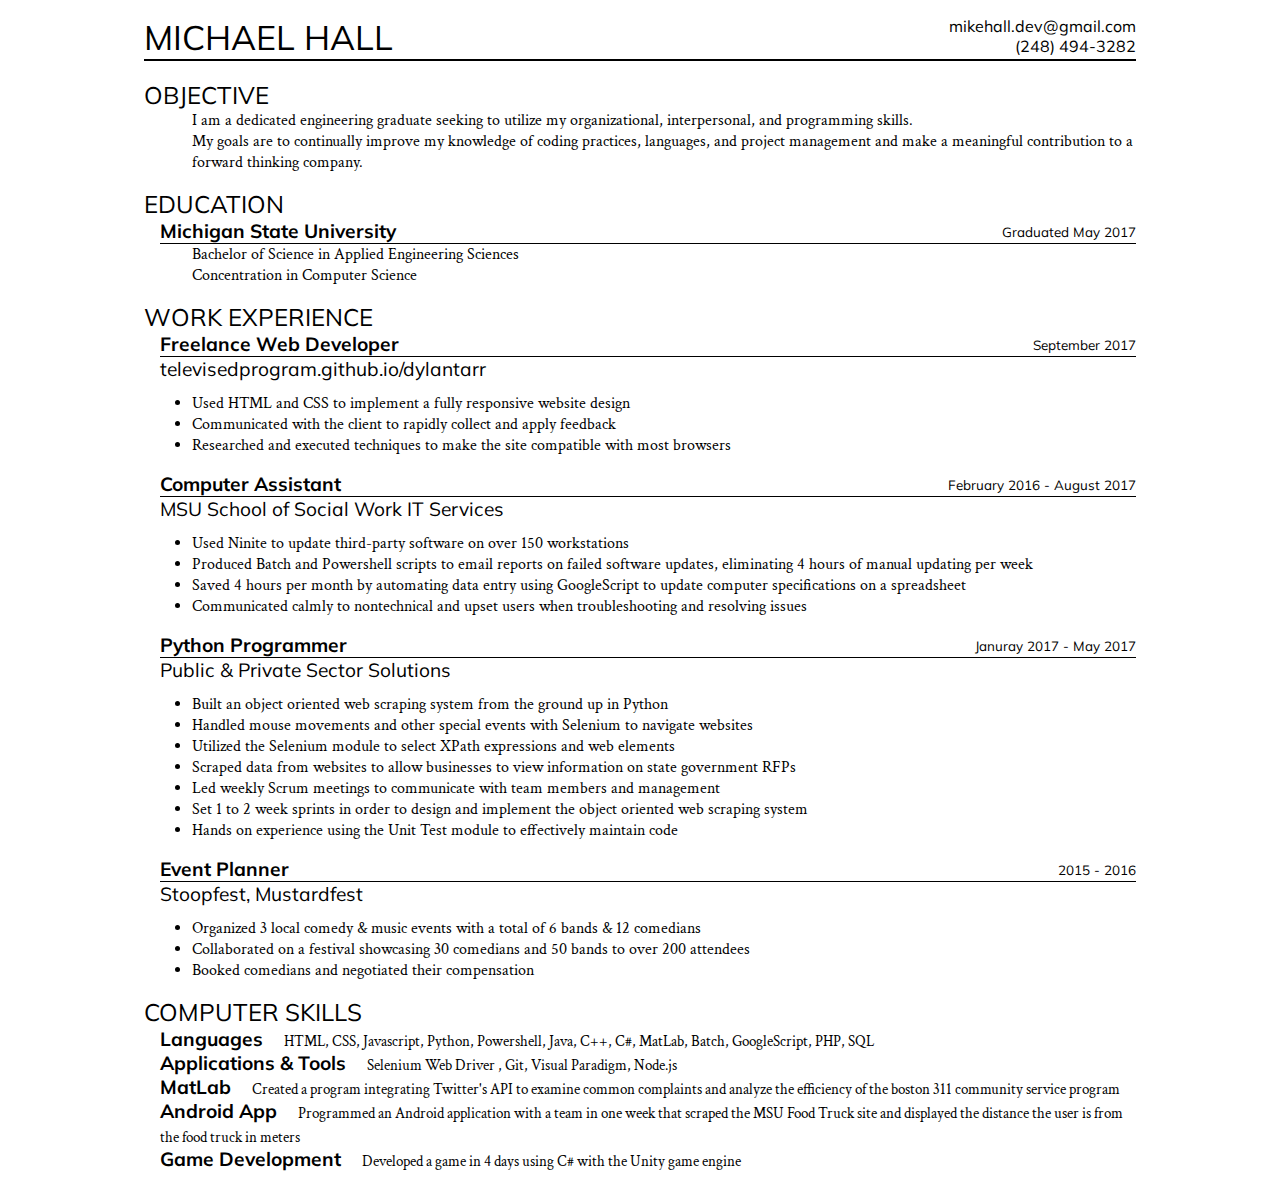
==== index.html @ 0d328ab1 "wording in web developer li" ====
<!DOCTYPE html>
<html>
    <head>
        <meta name="viewport" content="width=device-width, initial-scale=1.0" />
        <title>Mike Hall Dev</title>
        <!-- <link href="https://fonts.googleapis.com/css?family=EB+Garamond" rel="stylesheet"> -->
        <!-- <link href="https://fonts.googleapis.com/css?family=Roboto:400,500,700" rel="stylesheet"> -->
        <link href="https://fonts.googleapis.com/css?family=Crimson+Text:400,400i,600,600i,700,700i|Muli:400,400i,600,600i,700,700i,800,800i,900,900i" rel="stylesheet">
        <link rel="stylesheet" type="text/css" href="./style.css" />
    </head>

    <body>

        <!-- HEADER -->
        <header>
            <h1>Michael Hall</h1>
            <div class="contact">
                <h2>mikehall.dev@gmail.com</h2>
                <h2>(248) 494-3282</h2>
            </div>
        </header>
        <!-- END HEADER -->

        <!-- CONTENT -->
        <section class="content">
            <div class="new-section">
                <h1>Objective</h1>
                <p>I am a dedicated engineering graduate seeking to utilize my organizational, 
                    interpersonal, and programming skills.</p>
                <p>My goals are to continually improve my knowledge of coding practices, languages, 
                    and project management and make a meaningful contribution to a forward thinking 
                    company.
                </p>
            </div>

            <div class="new-section">
                <h1>Education</h1>
                <h2>Michigan State University
                    <span class="date">Graduated May 2017</span>
                </h2>
                <p>Bachelor of Science in Applied Engineering Sciences</p>
                <p>Concentration in Computer Science</p>
            </div>

            <div class="new-section">
                <h1>Work Experience</h1>
                <h2>Freelance Web Developer
                    <span class="date">September 2017</span>
                </h2>
                <h3>televisedprogram.github.io/dylantarr</h3>
                <ul>
                    <li>Used HTML and CSS to implement a fully responsive website design</li>
                    <li>Communicated with the client to rapidly collect and apply feedback</li>
                    <li>Researched and executed techniques to make the site compatible with most browsers</li>
                </ul>

            <div class="new-section">
                
                <h2>Computer Assistant
                    <span class="date">February 2016 - August 2017</span>
                </h2>
                <h3>MSU School of Social Work IT Services</h3>
                <ul>
                    <li>Used Ninite to update third-party software on over 150 workstations</li>
                    <li>Produced Batch and Powershell scripts to email reports on failed software updates, eliminating 4 hours of manual updating per week</li>
                    <li>Saved 4 hours per month by automating data entry using GoogleScript to update computer specifications on a spreadsheet</li>
                    <li>Communicated calmly to nontechnical and upset users when troubleshooting and resolving issues</li>
                </ul>
            </div>

            <div class="new-section">
                <h2>Python Programmer
                    <span class="date">Januray 2017 - May 2017</span>
                </h2>
                <h3>Public & Private Sector Solutions</h3>
                <ul>
                    <li>Built an object oriented web scraping system from the ground up in Python</li>
                    <li>Handled mouse movements and other special events with Selenium to navigate websites</li>
                    <li>Utilized the Selenium module to select XPath expressions and web elements</li>
                    <li>Scraped data from websites to allow businesses to view information on state government RFPs</li>
                    <li>Led weekly Scrum meetings to communicate with team members and management</li>
                    <li>Set 1 to 2 week sprints in order to design and implement the object oriented web scraping system</li>
                    <li>Hands on experience using the Unit Test module to effectively maintain code</li>
                </ul>
            </div>

            <div class="new-section">
                <h2>Event Planner
                    <span class="date">2015 - 2016</span>
                </h2>
                <h3>Stoopfest, Mustardfest</h3>
                <ul>
                    <li>Organized 3 local comedy & music events with a total of 6 bands & 12 comedians</li>
                    <li>Collaborated on a festival showcasing 30 comedians and 50 bands to over 200 attendees</li>
                    <li>Booked comedians and negotiated their compensation</li>
                </ul>
            </div>

            <div class="new-section skills">
                <h1>Computer Skills</h1>
                <h2>Languages
                    <span>HTML, CSS, Javascript, Python, Powershell, Java, C++, C#, MatLab, Batch, GoogleScript, PHP, SQL</span>
                </h2>
                <h2>Applications & Tools
                    <span>Selenium Web Driver , Git, Visual Paradigm, Node.js</span>
                </h2>
                <h2>MatLab
                    <span>
                        Created a program integrating Twitter's API to examine common complaints and analyze the efficiency of the boston 311 community service program
                    </span>
                </h2>
                <h2>Android App
                    <span>
                        Programmed an Android application with a team in one week that scraped the MSU 
                        Food Truck site and displayed the distance the user is from the food truck in meters
                    </span>
                </h2>
                <h2>Game Development
                    <span>Developed a game in 4 days using C# with the Unity game engine</span>
                </h2>
            </div>
        </section>
    </body>
</html>
---- style.css ----
* {
    box-sizing: border-box;
    margin: 0;
    padding: 0;
}

/* BODY STYLES */
body {
    background-color: #FFFFFF;
    width: 100%;
    margin: auto;
    max-width: 1024px;
}
h1, h2, h3, .date {
    font-family: "Muli", "Verdana", sans-serif;
    font-weight: normal;
}

p, li, .skills span {
    font-family: "Crimson Text", "Palatino", serif;
}
/* END BODY STYLE */

/* HEADER STYLE */
header {
    margin: 1rem;
}
header h1 {
    font-size: 34px;
    float: left;
    position: relative;
    text-transform: uppercase;
}

header .contact {
    float: right;
    text-align: right;
    width: 50%;
}

header h2 {
    font-size: 1em;
}

header::after {
    content: "";
    background-color: black;
    width: 100%;
    height: 2px;
    display: flex;
}
/* END HEADER STYLE */

/* RESUME STYLE */
.content {
    margin: 1rem;
    position: absolute;
    top: 3rem;
    width: 100%;
    max-width: 1024px;
}

.new-section {
    margin-top: 1rem;
}

.new-section h1 {
    text-transform: uppercase;
    font-size: 1.5em;
}

.new-section h2, h3 {
    margin-left: 1rem;
    font-size: 1.2em;
}

.new-section h2 {
    font-weight: bold;
    border-bottom: 1px solid black;
    margin-right: 2rem;
}

.date {
    font-weight: initial;
    font-size: .7em;
    float: right;
    line-height: 2em;
}

.new-section p {
    margin-left: 3rem;
}

.new-section ul {
    margin-left: 3rem;
    margin-top: .75rem;
}

.skills {
    margin-bottom: 1rem;
}

.skills h2 {
    border-bottom: 0 solid black;
}

.skills span {
    margin-left: 1rem;
    font-size: .8em;
    font-weight: normal;
}
/* END RESUME STYLE */

/* MEDIA QUERIES */
@media screen and (max-width: 750px) {
    body {
        min-width: 310px;
        overflow-x: scroll;
    }
    
    header h1 {
        float: initial;
        text-align: center;
    }
    
    header .contact {
        text-align: center;
        display: block;
        width: 100%;
        float: initial;
        padding-bottom: .5rem;
    }

    .content {
        top: 7.5rem;
        margin: auto;
        padding: 0 .5rem;
    }

    .new-section h1 {
        text-align: center;
        margin-bottom: .8rem;
    }

    .new-section h2, h3 {
        font-size: .9em;
        margin: auto;
    }

    .new-section h3 {
        width: 100%;
        float: left;
    }

    .new-section p, .new-section ul {
        margin: auto;
        font-size: .9em;
        width: 90%;
        margin-top: .5rem;
    }
    
    .new-section ul {
        margin-top: 2rem;
    }

    .date {
        font-size: .8em;
        line-height: initial;
        
    }

    .skills span {
        font-size: 1em;
    }
}

@media print {
    body {
        font-size: 15px;
        margin: auto;
    }

    header::after {
        -webkit-print-color-adjust: exact;
    }

    .new-section p, .new-section ul {
        margin-top: 0;
        line-height: 1em;
    }

    .new-section {
        margin-top: 1%;
    }

}
/* END MEDIA QUERIES */
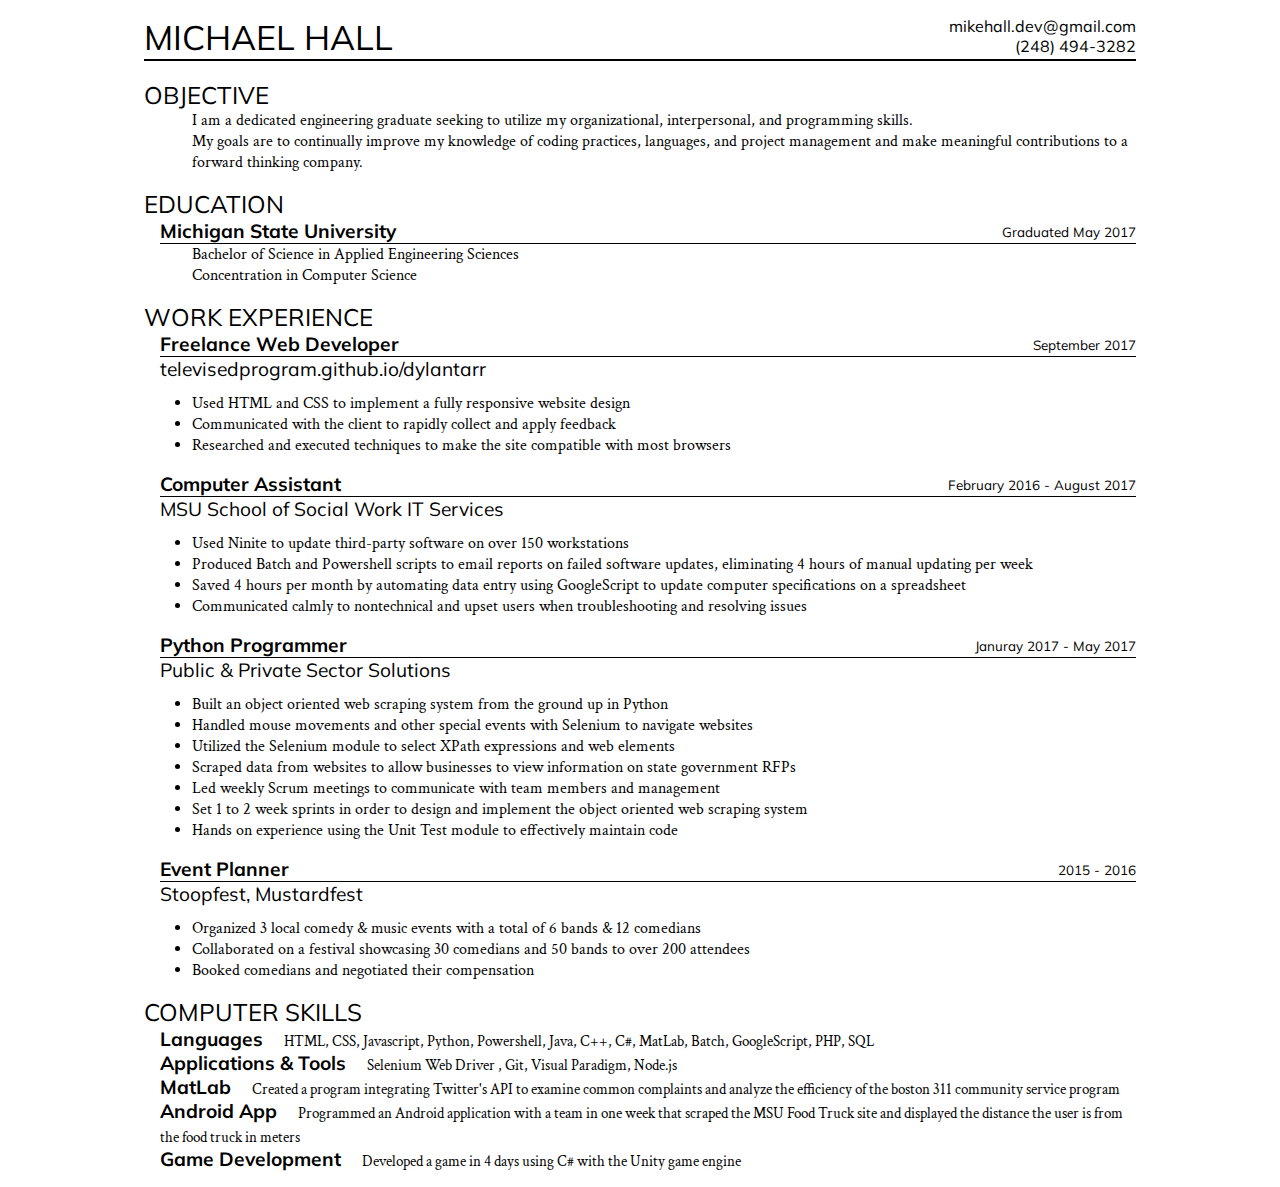
==== commit 1e65c83d: "changed wording on resume objective" ====
--- a/index.html
+++ b/index.html
@@ -2,7 +2,7 @@
 <html>
     <head>
         <meta name="viewport" content="width=device-width, initial-scale=1.0" />
-        <title>Mike Hall Dev</title>
+        <title>Resume - Mike Hall Dev</title>
         <!-- <link href="https://fonts.googleapis.com/css?family=EB+Garamond" rel="stylesheet"> -->
         <!-- <link href="https://fonts.googleapis.com/css?family=Roboto:400,500,700" rel="stylesheet"> -->
         <link href="https://fonts.googleapis.com/css?family=Crimson+Text:400,400i,600,600i,700,700i|Muli:400,400i,600,600i,700,700i,800,800i,900,900i" rel="stylesheet">
@@ -28,7 +28,7 @@
                 <p>I am a dedicated engineering graduate seeking to utilize my organizational, 
                     interpersonal, and programming skills.</p>
                 <p>My goals are to continually improve my knowledge of coding practices, languages, 
-                    and project management and make a meaningful contribution to a forward thinking 
+                    and project management and make meaningful contributions to a forward thinking 
                     company.
                 </p>
             </div>
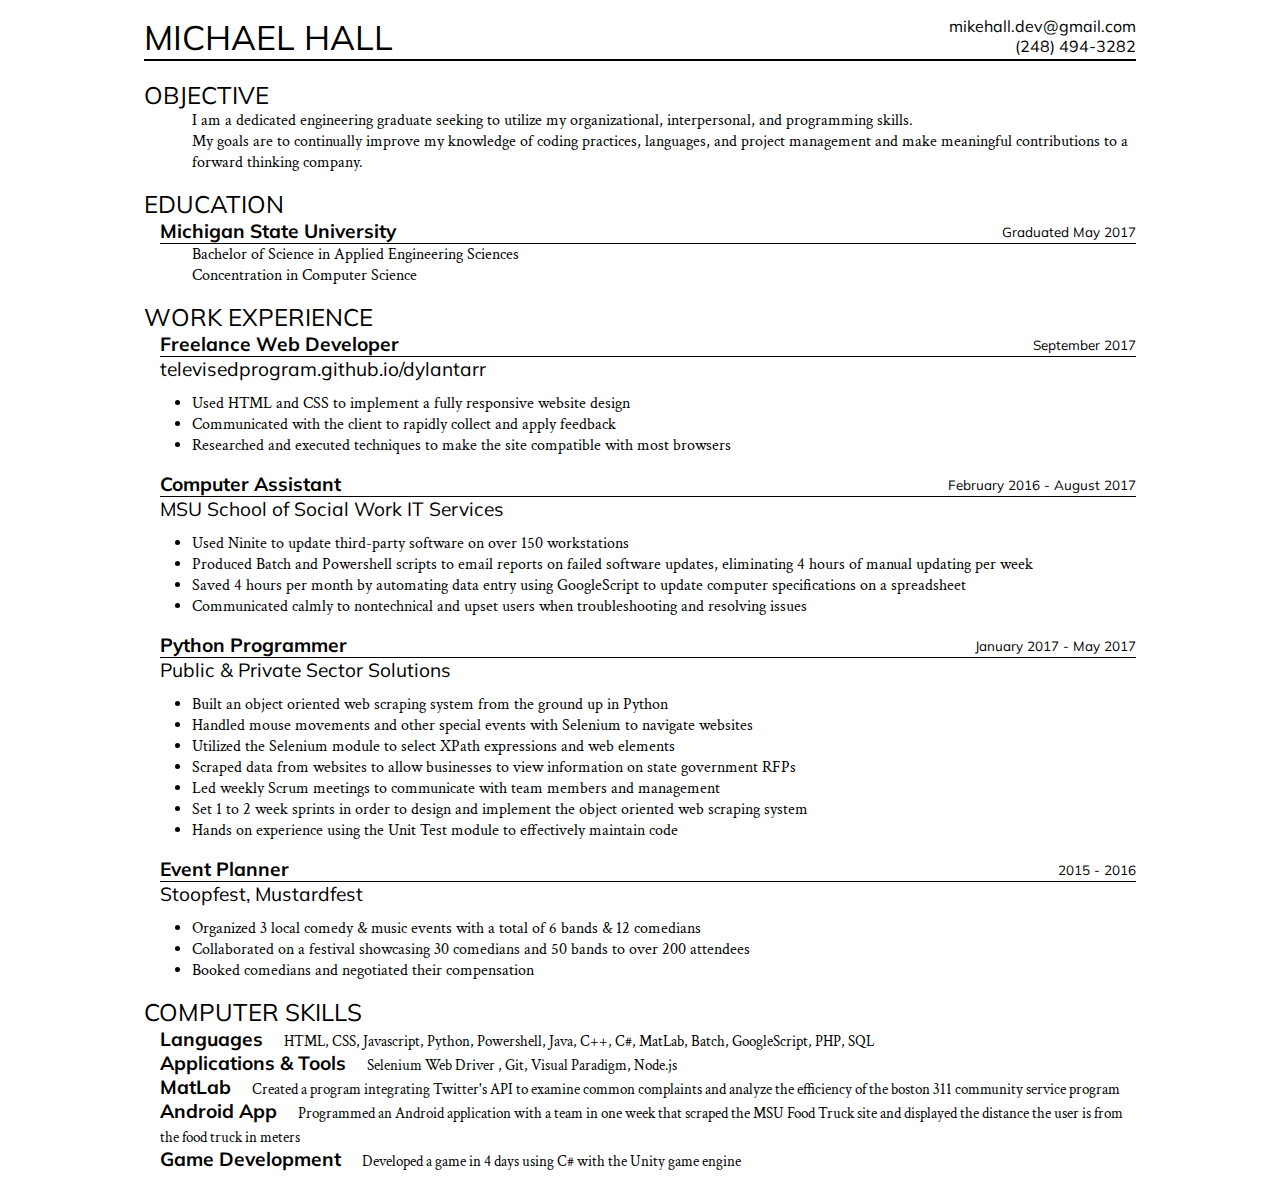
==== commit a1fb132d: "Spelling changes" ====
--- a/index.html
+++ b/index.html
@@ -25,10 +25,10 @@
         <section class="content">
             <div class="new-section">
                 <h1>Objective</h1>
-                <p>I am a dedicated engineering graduate seeking to utilize my organizational, 
+                <p>I am a dedicated engineering graduate seeking to utilize my organizational,
                     interpersonal, and programming skills.</p>
-                <p>My goals are to continually improve my knowledge of coding practices, languages, 
-                    and project management and make meaningful contributions to a forward thinking 
+                <p>My goals are to continually improve my knowledge of coding practices, languages,
+                    and project management and make meaningful contributions to a forward thinking
                     company.
                 </p>
             </div>
@@ -55,7 +55,7 @@
                 </ul>
 
             <div class="new-section">
-                
+
                 <h2>Computer Assistant
                     <span class="date">February 2016 - August 2017</span>
                 </h2>
@@ -70,7 +70,7 @@
 
             <div class="new-section">
                 <h2>Python Programmer
-                    <span class="date">Januray 2017 - May 2017</span>
+                    <span class="date">January 2017 - May 2017</span>
                 </h2>
                 <h3>Public & Private Sector Solutions</h3>
                 <ul>
@@ -111,7 +111,7 @@
                 </h2>
                 <h2>Android App
                     <span>
-                        Programmed an Android application with a team in one week that scraped the MSU 
+                        Programmed an Android application with a team in one week that scraped the MSU
                         Food Truck site and displayed the distance the user is from the food truck in meters
                     </span>
                 </h2>
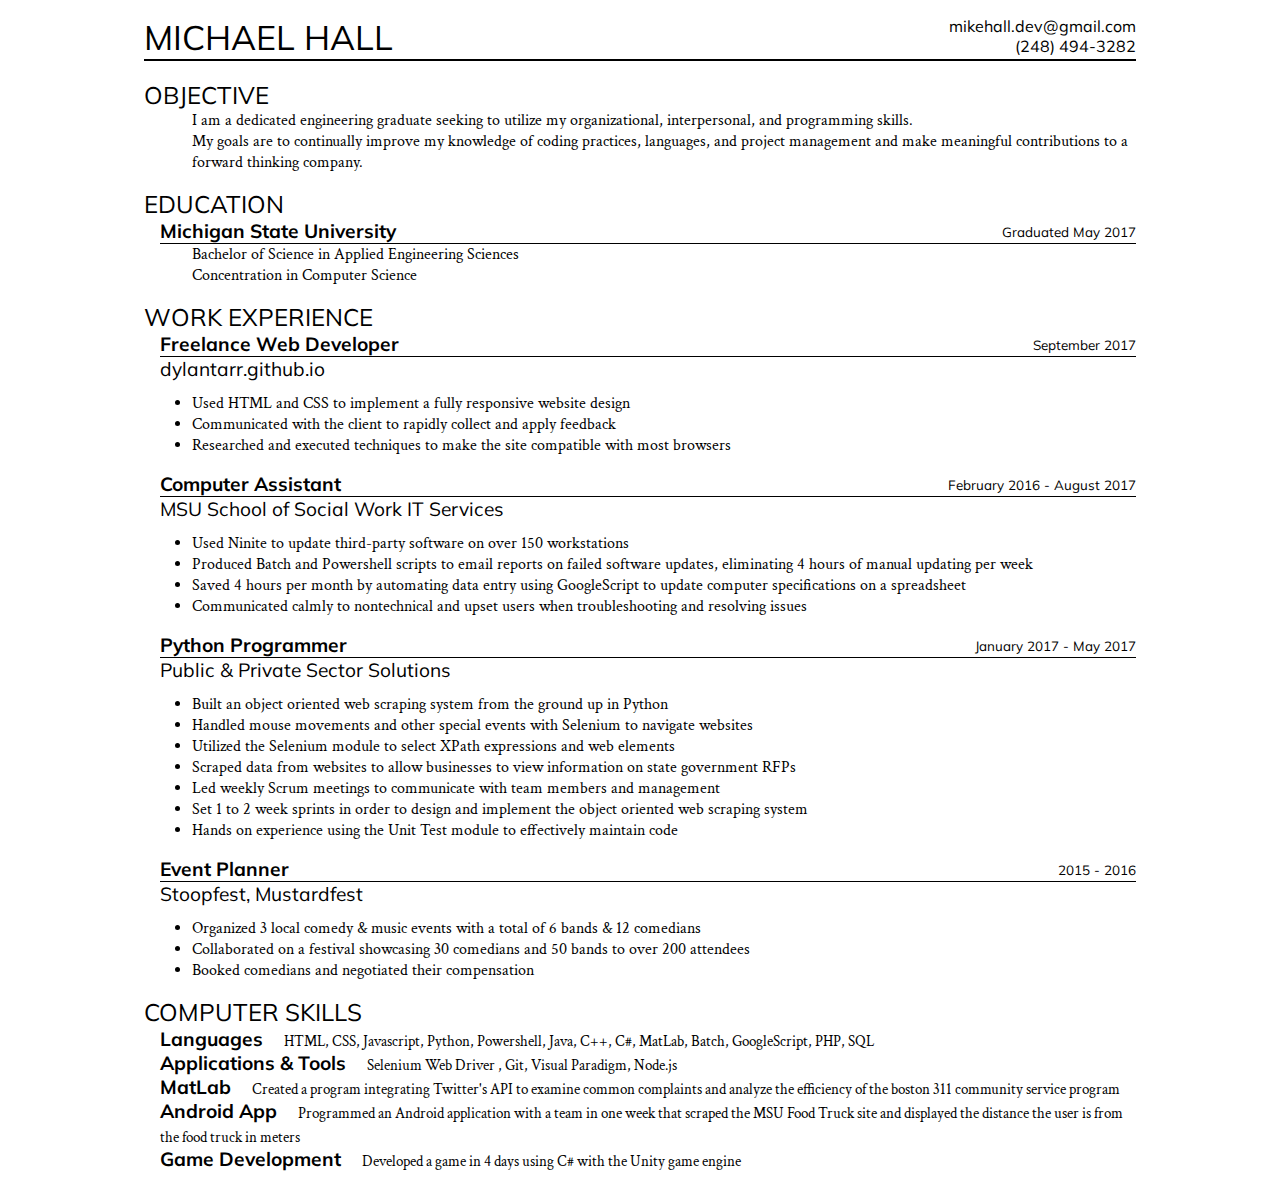
==== commit b61de90d: "Freelance experience location changed" ====
--- a/index.html
+++ b/index.html
@@ -10,7 +10,6 @@
     </head>
 
     <body>
-
         <!-- HEADER -->
         <header>
             <h1>Michael Hall</h1>
@@ -47,7 +46,7 @@
                 <h2>Freelance Web Developer
                     <span class="date">September 2017</span>
                 </h2>
-                <h3>televisedprogram.github.io/dylantarr</h3>
+                <h3>dylantarr.github.io</h3>
                 <ul>
                     <li>Used HTML and CSS to implement a fully responsive website design</li>
                     <li>Communicated with the client to rapidly collect and apply feedback</li>
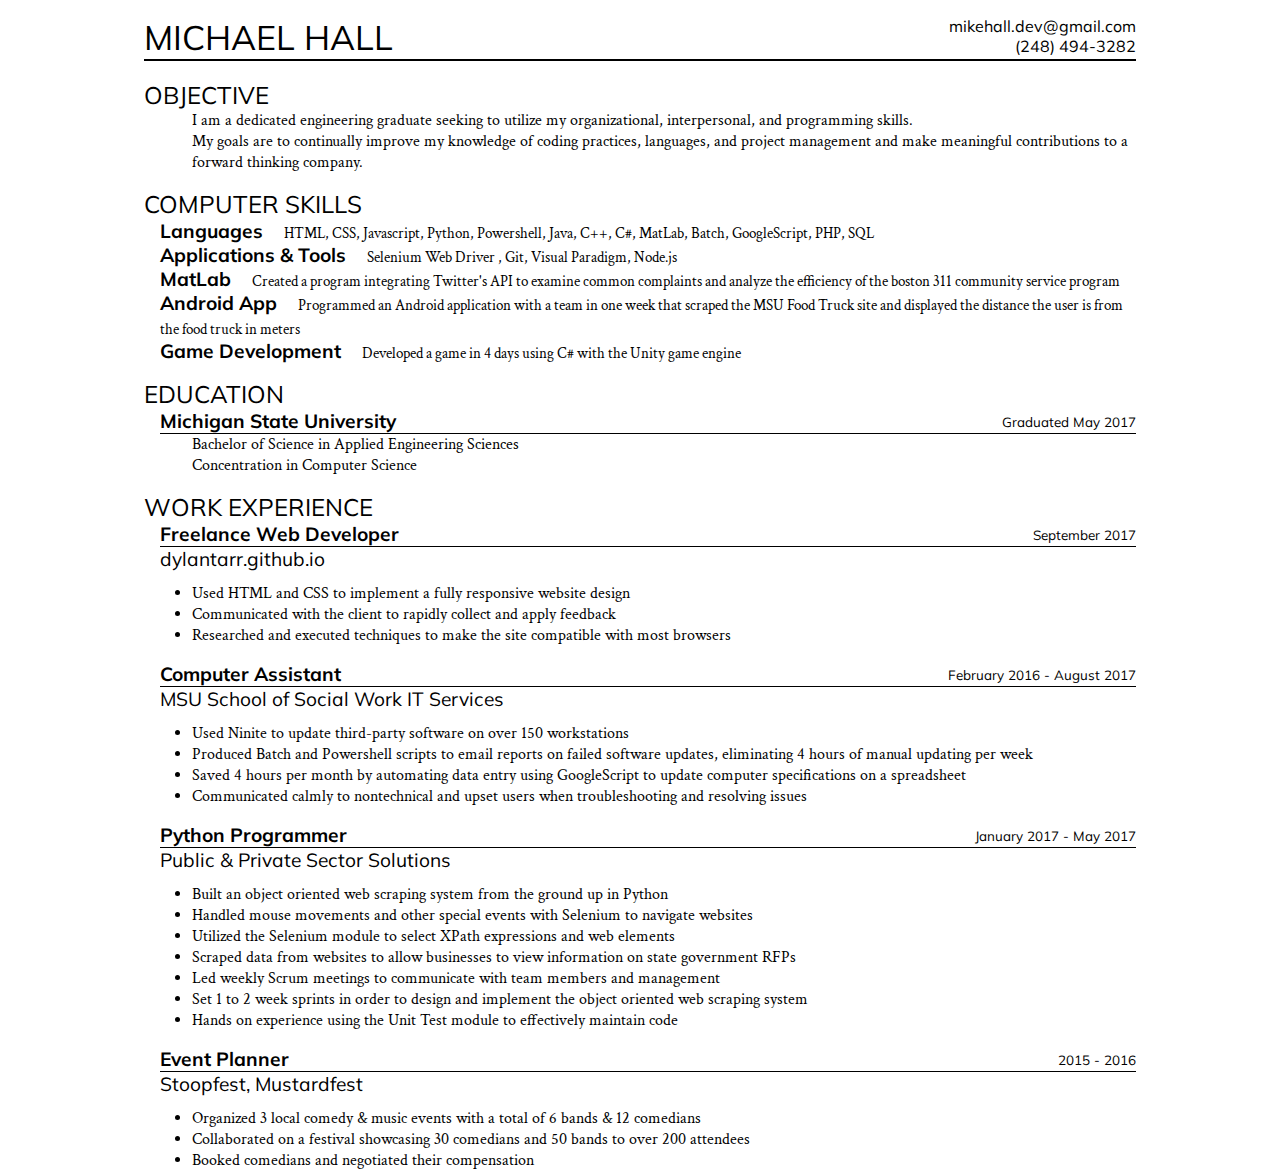
==== commit 9b579406: "restructured folding" ====
--- a/index.html
+++ b/index.html
@@ -32,91 +32,92 @@
                 </p>
             </div>
 
-            <div class="new-section">
-                <h1>Education</h1>
-                <h2>Michigan State University
-                    <span class="date">Graduated May 2017</span>
-                </h2>
-                <p>Bachelor of Science in Applied Engineering Sciences</p>
-                <p>Concentration in Computer Science</p>
+
+            <div class="new-section skills">
+              <h1>Computer Skills</h1>
+              <h2>Languages
+                <span>HTML, CSS, Javascript, Python, Powershell, Java, C++, C#, MatLab, Batch, GoogleScript, PHP, SQL</span>
+              </h2>
+              <h2>Applications & Tools
+                <span>Selenium Web Driver , Git, Visual Paradigm, Node.js</span>
+              </h2>
+              <h2>MatLab
+                <span>
+                  Created a program integrating Twitter's API to examine common complaints and analyze the efficiency of the boston 311 community service program
+                </span>
+              </h2>
+              <h2>Android App
+                <span>
+                  Programmed an Android application with a team in one week that scraped the MSU
+                  Food Truck site and displayed the distance the user is from the food truck in meters
+                </span>
+              </h2>
+              <h2>Game Development
+                <span>Developed a game in 4 days using C# with the Unity game engine</span>
+              </h2>
             </div>
 
             <div class="new-section">
-                <h1>Work Experience</h1>
-                <h2>Freelance Web Developer
-                    <span class="date">September 2017</span>
-                </h2>
-                <h3>dylantarr.github.io</h3>
-                <ul>
-                    <li>Used HTML and CSS to implement a fully responsive website design</li>
-                    <li>Communicated with the client to rapidly collect and apply feedback</li>
-                    <li>Researched and executed techniques to make the site compatible with most browsers</li>
-                </ul>
+              <h1>Education</h1>
+              <h2>Michigan State University
+                <span class="date">Graduated May 2017</span>
+              </h2>
+              <p>Bachelor of Science in Applied Engineering Sciences</p>
+              <p>Concentration in Computer Science</p>
+            </div>
+
+            <div class="new-section">
+              <h1>Work Experience</h1>
+              <h2>Freelance Web Developer
+                <span class="date">September 2017</span>
+              </h2>
+              <h3>dylantarr.github.io</h3>
+              <ul>
+                <li>Used HTML and CSS to implement a fully responsive website design</li>
+                <li>Communicated with the client to rapidly collect and apply feedback</li>
+                <li>Researched and executed techniques to make the site compatible with most browsers</li>
+              </ul>
 
             <div class="new-section">
 
-                <h2>Computer Assistant
-                    <span class="date">February 2016 - August 2017</span>
-                </h2>
-                <h3>MSU School of Social Work IT Services</h3>
-                <ul>
-                    <li>Used Ninite to update third-party software on over 150 workstations</li>
-                    <li>Produced Batch and Powershell scripts to email reports on failed software updates, eliminating 4 hours of manual updating per week</li>
-                    <li>Saved 4 hours per month by automating data entry using GoogleScript to update computer specifications on a spreadsheet</li>
-                    <li>Communicated calmly to nontechnical and upset users when troubleshooting and resolving issues</li>
-                </ul>
+              <h2>Computer Assistant
+                <span class="date">February 2016 - August 2017</span>
+              </h2>
+              <h3>MSU School of Social Work IT Services</h3>
+              <ul>
+                <li>Used Ninite to update third-party software on over 150 workstations</li>
+                <li>Produced Batch and Powershell scripts to email reports on failed software updates, eliminating 4 hours of manual updating per week</li>
+                <li>Saved 4 hours per month by automating data entry using GoogleScript to update computer specifications on a spreadsheet</li>
+                <li>Communicated calmly to nontechnical and upset users when troubleshooting and resolving issues</li>
+              </ul>
             </div>
 
             <div class="new-section">
-                <h2>Python Programmer
-                    <span class="date">January 2017 - May 2017</span>
-                </h2>
-                <h3>Public & Private Sector Solutions</h3>
-                <ul>
-                    <li>Built an object oriented web scraping system from the ground up in Python</li>
-                    <li>Handled mouse movements and other special events with Selenium to navigate websites</li>
-                    <li>Utilized the Selenium module to select XPath expressions and web elements</li>
-                    <li>Scraped data from websites to allow businesses to view information on state government RFPs</li>
-                    <li>Led weekly Scrum meetings to communicate with team members and management</li>
-                    <li>Set 1 to 2 week sprints in order to design and implement the object oriented web scraping system</li>
-                    <li>Hands on experience using the Unit Test module to effectively maintain code</li>
-                </ul>
+              <h2>Python Programmer
+                <span class="date">January 2017 - May 2017</span>
+              </h2>
+              <h3>Public & Private Sector Solutions</h3>
+              <ul>
+                <li>Built an object oriented web scraping system from the ground up in Python</li>
+                <li>Handled mouse movements and other special events with Selenium to navigate websites</li>
+                <li>Utilized the Selenium module to select XPath expressions and web elements</li>
+                <li>Scraped data from websites to allow businesses to view information on state government RFPs</li>
+                <li>Led weekly Scrum meetings to communicate with team members and management</li>
+                <li>Set 1 to 2 week sprints in order to design and implement the object oriented web scraping system</li>
+                <li>Hands on experience using the Unit Test module to effectively maintain code</li>
+              </ul>
             </div>
 
             <div class="new-section">
-                <h2>Event Planner
-                    <span class="date">2015 - 2016</span>
-                </h2>
-                <h3>Stoopfest, Mustardfest</h3>
-                <ul>
-                    <li>Organized 3 local comedy & music events with a total of 6 bands & 12 comedians</li>
-                    <li>Collaborated on a festival showcasing 30 comedians and 50 bands to over 200 attendees</li>
-                    <li>Booked comedians and negotiated their compensation</li>
-                </ul>
-            </div>
-
-            <div class="new-section skills">
-                <h1>Computer Skills</h1>
-                <h2>Languages
-                    <span>HTML, CSS, Javascript, Python, Powershell, Java, C++, C#, MatLab, Batch, GoogleScript, PHP, SQL</span>
-                </h2>
-                <h2>Applications & Tools
-                    <span>Selenium Web Driver , Git, Visual Paradigm, Node.js</span>
-                </h2>
-                <h2>MatLab
-                    <span>
-                        Created a program integrating Twitter's API to examine common complaints and analyze the efficiency of the boston 311 community service program
-                    </span>
-                </h2>
-                <h2>Android App
-                    <span>
-                        Programmed an Android application with a team in one week that scraped the MSU
-                        Food Truck site and displayed the distance the user is from the food truck in meters
-                    </span>
-                </h2>
-                <h2>Game Development
-                    <span>Developed a game in 4 days using C# with the Unity game engine</span>
-                </h2>
+              <h2>Event Planner
+                <span class="date">2015 - 2016</span>
+              </h2>
+              <h3>Stoopfest, Mustardfest</h3>
+              <ul>
+                <li>Organized 3 local comedy & music events with a total of 6 bands & 12 comedians</li>
+                <li>Collaborated on a festival showcasing 30 comedians and 50 bands to over 200 attendees</li>
+                <li>Booked comedians and negotiated their compensation</li>
+              </ul>
             </div>
         </section>
     </body>
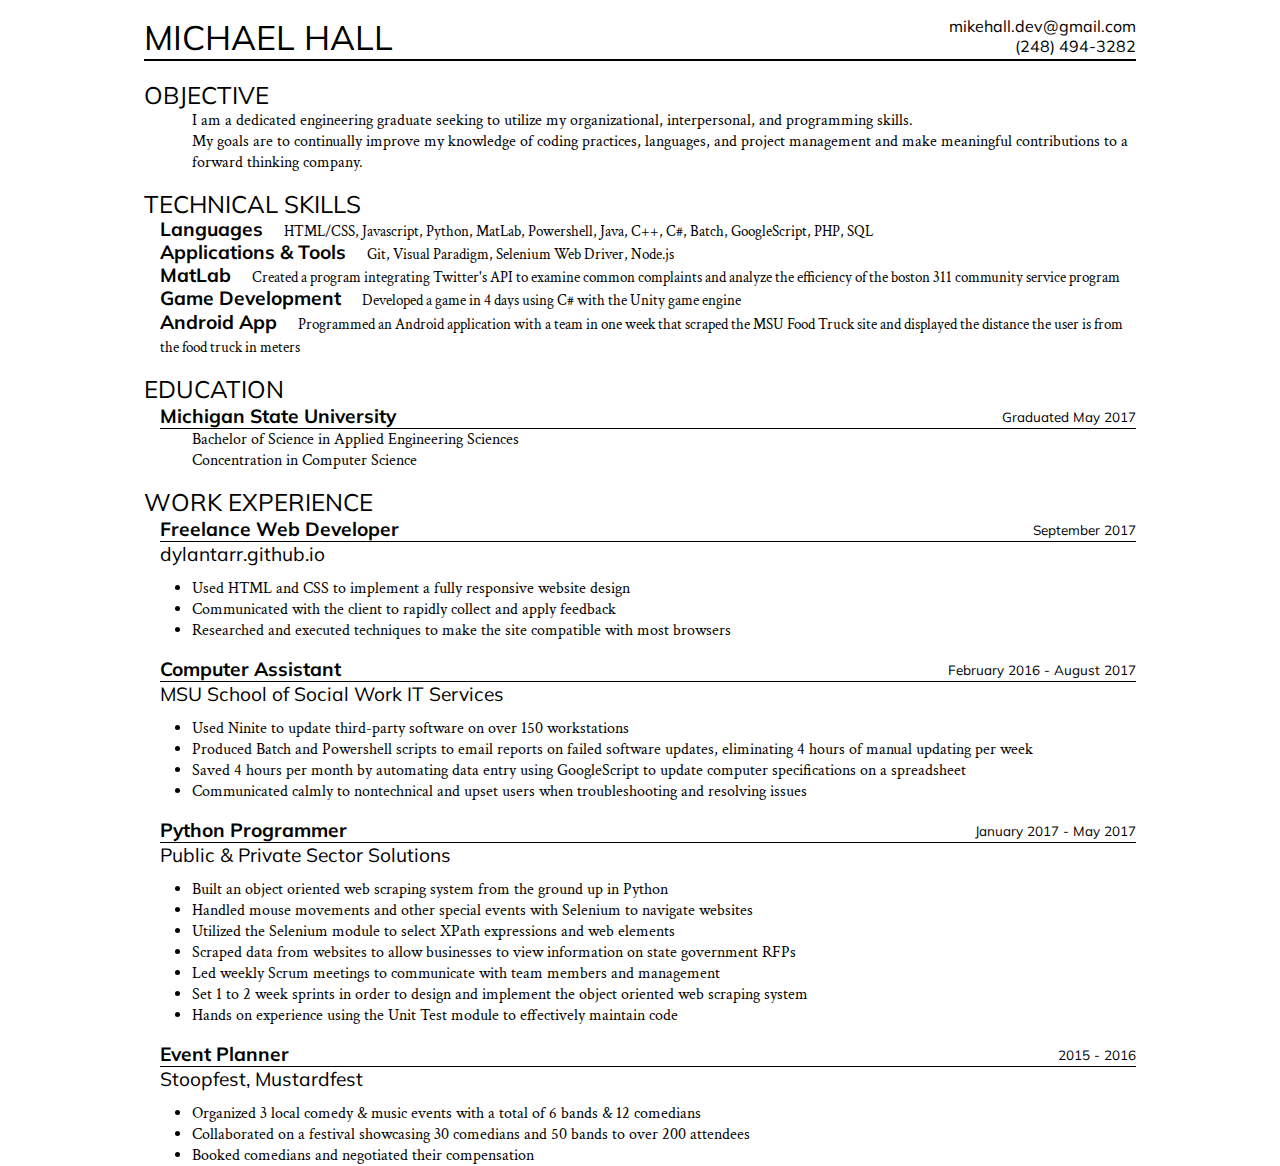
==== commit 0a4685c8: "rearranged tech skills" ====
--- a/index.html
+++ b/index.html
@@ -34,26 +34,26 @@
 
 
             <div class="new-section skills">
-              <h1>Computer Skills</h1>
+              <h1>Technical Skills</h1>
               <h2>Languages
-                <span>HTML, CSS, Javascript, Python, Powershell, Java, C++, C#, MatLab, Batch, GoogleScript, PHP, SQL</span>
+                <p>HTML/CSS, Javascript, Python, MatLab, Powershell, Java, C++, C#,  Batch, GoogleScript, PHP, SQL</p>
               </h2>
               <h2>Applications & Tools
-                <span>Selenium Web Driver , Git, Visual Paradigm, Node.js</span>
+                <p>Git, Visual Paradigm, Selenium Web Driver, Node.js</p>
               </h2>
               <h2>MatLab
-                <span>
+                <p>
                   Created a program integrating Twitter's API to examine common complaints and analyze the efficiency of the boston 311 community service program
-                </span>
+                </p>
+              </h2>
+              <h2>Game Development
+                <p>Developed a game in 4 days using C# with the Unity game engine</p>
               </h2>
               <h2>Android App
-                <span>
+                <p>
                   Programmed an Android application with a team in one week that scraped the MSU
                   Food Truck site and displayed the distance the user is from the food truck in meters
-                </span>
-              </h2>
-              <h2>Game Development
-                <span>Developed a game in 4 days using C# with the Unity game engine</span>
+                </p>
               </h2>
             </div>
 
--- a/style.css
+++ b/style.css
@@ -102,12 +102,15 @@
 
 .skills h2 {
     border-bottom: 0 solid black;
-}
-
-.skills span {
+    line-height: 1.1em;
+}
+
+.skills p {
     margin-left: 1rem;
     font-size: .8em;
     font-weight: normal;
+    display: inline;
+    text-decoration: none;
 }
 /* END RESUME STYLE */
 
@@ -117,12 +120,12 @@
         min-width: 310px;
         overflow-x: scroll;
     }
-    
+
     header h1 {
         float: initial;
         text-align: center;
     }
-    
+
     header .contact {
         text-align: center;
         display: block;
@@ -158,7 +161,7 @@
         width: 90%;
         margin-top: .5rem;
     }
-    
+
     .new-section ul {
         margin-top: 2rem;
     }
@@ -166,7 +169,7 @@
     .date {
         font-size: .8em;
         line-height: initial;
-        
+
     }
 
     .skills span {
@@ -186,6 +189,7 @@
 
     .new-section p, .new-section ul {
         margin-top: 0;
+        margin-right: 1rem;
         line-height: 1em;
     }
 
@@ -194,4 +198,4 @@
     }
 
 }
-/* END MEDIA QUERIES */+/* END MEDIA QUERIES */
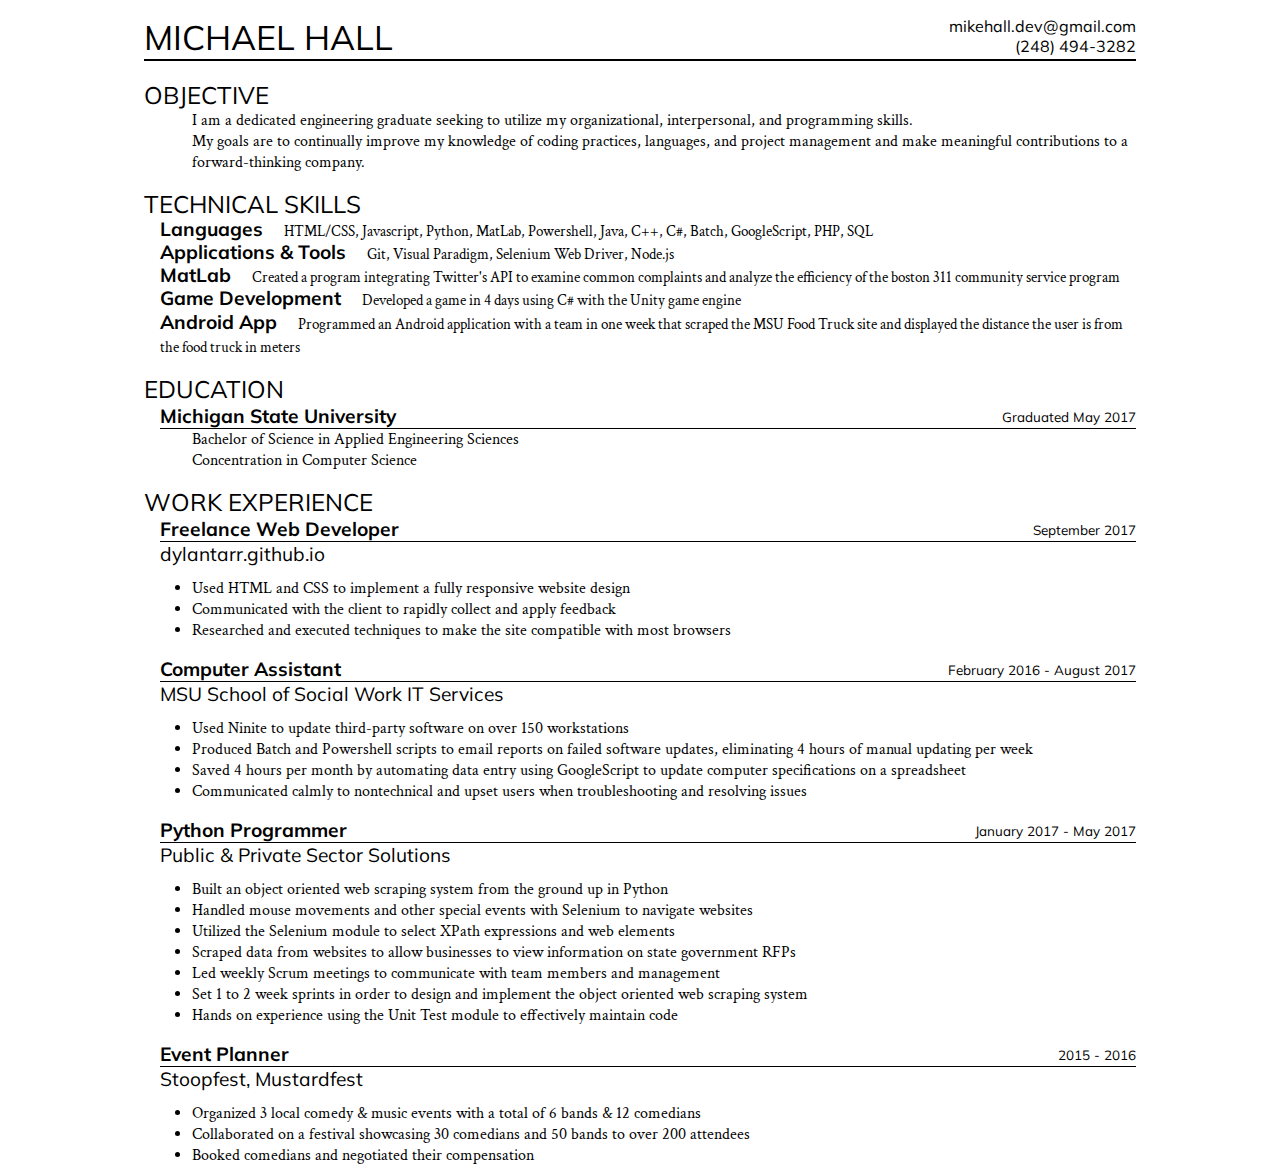
==== commit 5c85bb8c: "fixed grammer in objective" ====
--- a/index.html
+++ b/index.html
@@ -27,7 +27,7 @@
                 <p>I am a dedicated engineering graduate seeking to utilize my organizational,
                     interpersonal, and programming skills.</p>
                 <p>My goals are to continually improve my knowledge of coding practices, languages,
-                    and project management and make meaningful contributions to a forward thinking
+                    and project management and make meaningful contributions to a forward-thinking
                     company.
                 </p>
             </div>
